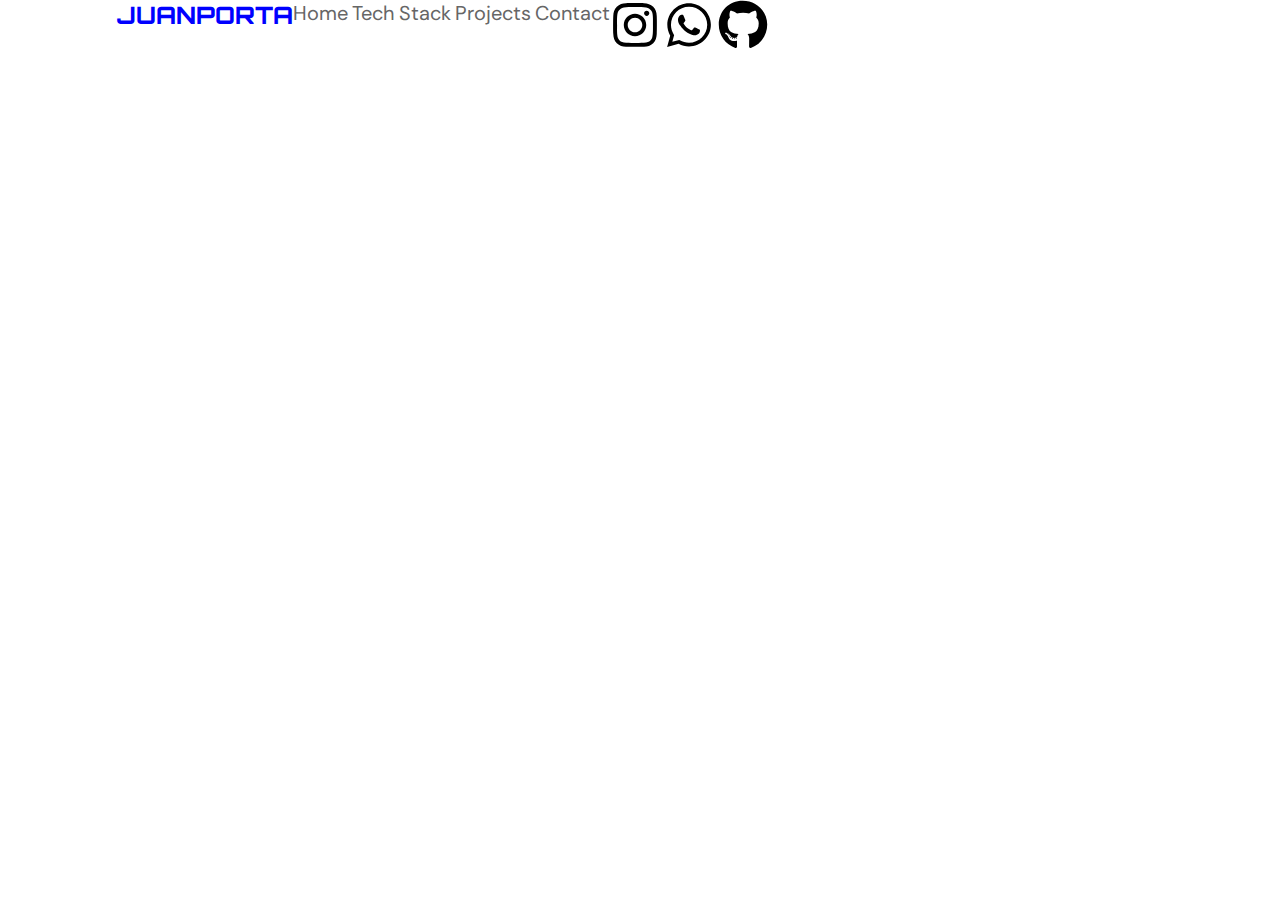
==== ejercicioFinal/index.html @ ff3da20d "empezando el ultimo proyecto" ====
<!DOCTYPE html>
<html lang="en">
<head>
    <meta charset="UTF-8">
    <meta name="viewport" content="width=device-width, initial-scale=1.0">
    <link rel="stylesheet" href="style.css">
    <title>Portfolio - Juan Cruz Porta Cortina</title>
</head>
<body>
    <div class="main">
        <header>
            <span class="logo">JUANPORTA</span>
            <div class="links-box">
                <span class="link">Home</span>
                <span class="link">Tech Stack</span>
                <span class="link">Projects</span>
                <span class="link">Contact</span>
            </div>
            <div class="social-medias-box">
                <img class="social-media" src="instagram-icon.svg" alt="">
                <img class="social-media" src="whatsapp-icon.svg" alt="">
                <img class="social-media" src="github-icon.svg" alt="" >
            </div>
        </header>
        <div class="greeting-box">
           
        </div>
    </div>

</body>
</html>
---- ejercicioFinal/style.css ----
@import url("https://fonts.googleapis.com/css2?family=DM+Sans:ital,opsz,wght@0,9..40,100..1000;1,9..40,100..1000&display=swap");
@import url("https://fonts.googleapis.com/css2?family=DM+Sans:ital,opsz,wght@0,9..40,100..1000;1,9..40,100..1000&family=Poppins:ital,wght@0,100;0,200;0,300;0,400;0,500;0,600;0,700;0,800;0,900;1,100;1,200;1,300;1,400;1,500;1,600;1,700;1,800;1,900&display=swap");
@import url('https://fonts.googleapis.com/css2?family=Geist+Mono:wght@100..900&family=Kanit:ital,wght@0,100;0,200;0,300;0,400;0,500;0,600;0,700;0,800;0,900;1,100;1,200;1,300;1,400;1,500;1,600;1,700;1,800;1,900&family=Orbitron:wght@400..900&family=Oxygen:wght@300&display=swap');
html, body {
 margin: 0;
 height: 100%;
 word-wrap: break-word;
 box-sizing: border-box;
 font-family: "Poppins", sans-serif;
 font-size: 16px;
}

header{
    display: flex;
    margin-left: 7.3125rem; 
    width: 112.6875rem;
}

.logo{
    font-family: "Orbitron", sans-serif;
    font-weight: 800;
    color: blue;
    font-size: 1.5rem;
}

.link{
    font-family: "DM Sans";
    font-size: 1.25rem;
    color: #666;
}

.social-media{
    width: 3.125rem;
    height: 3.125rem;
}
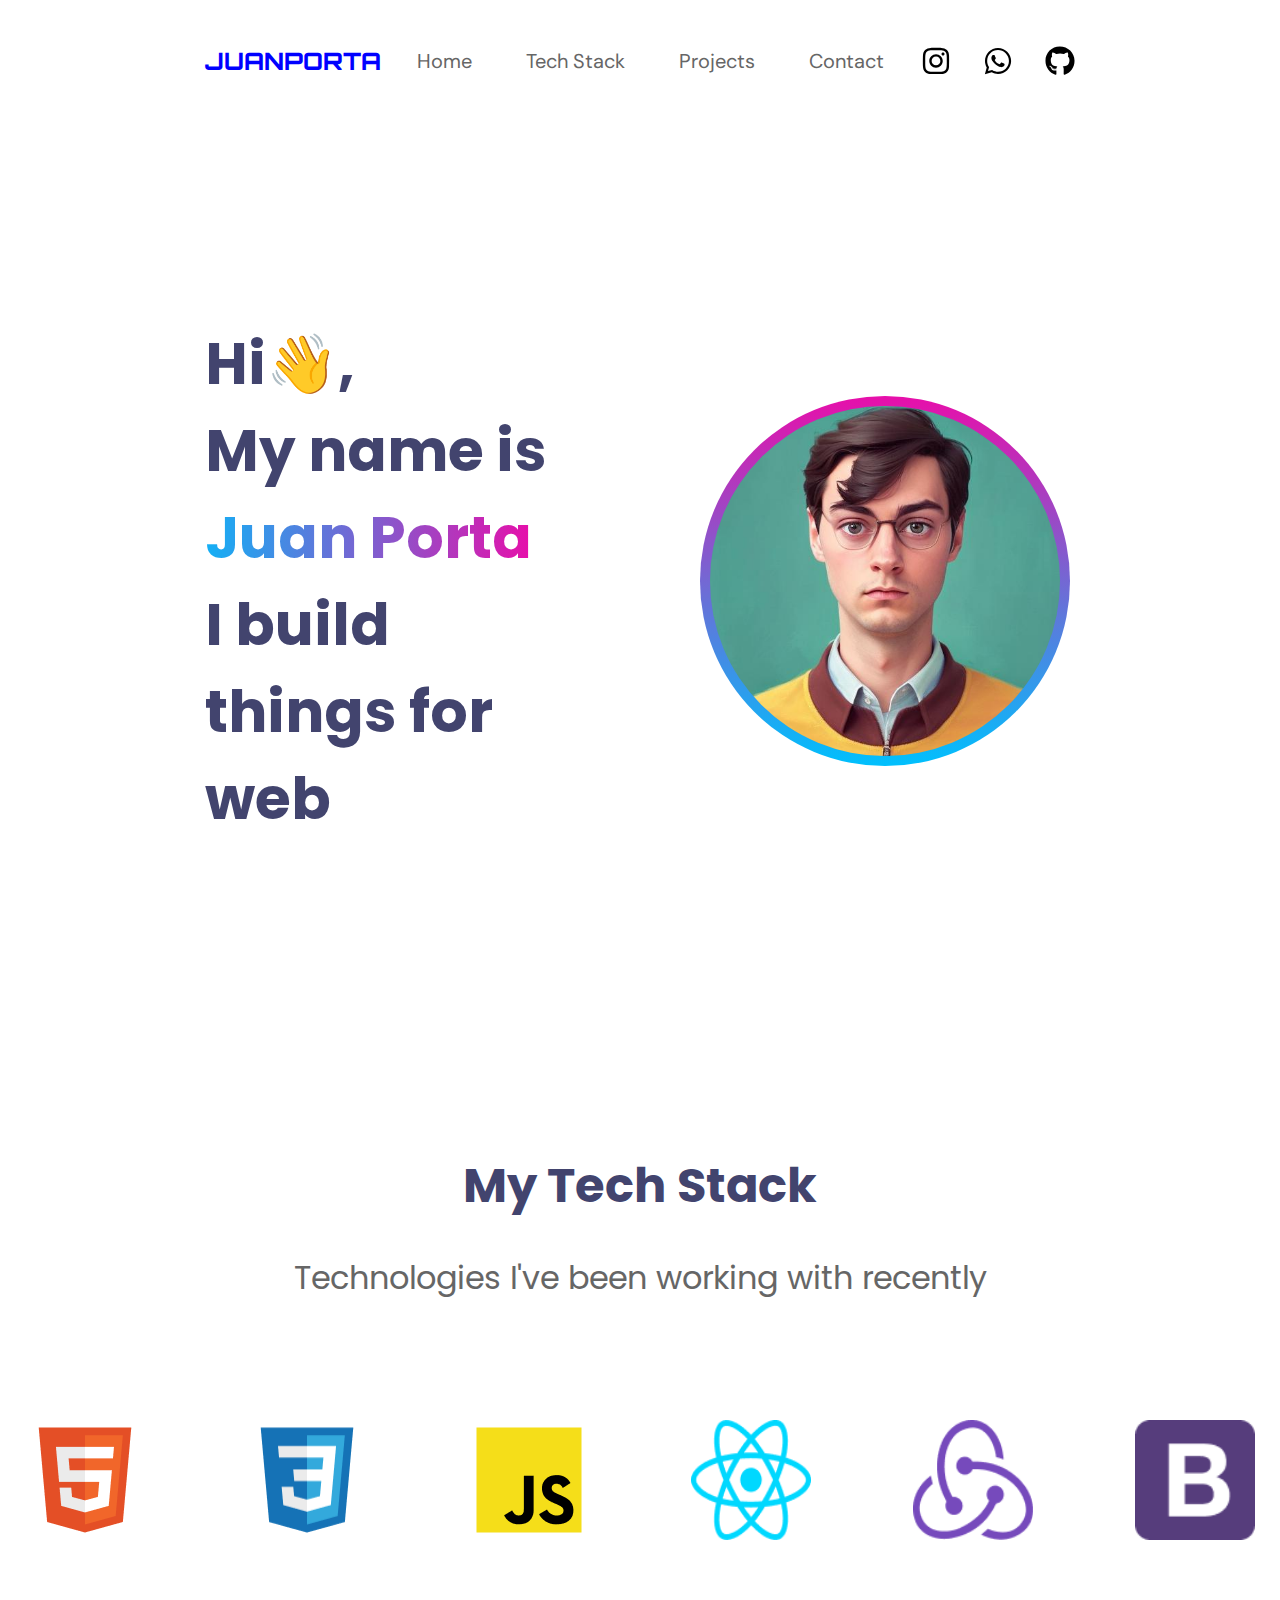
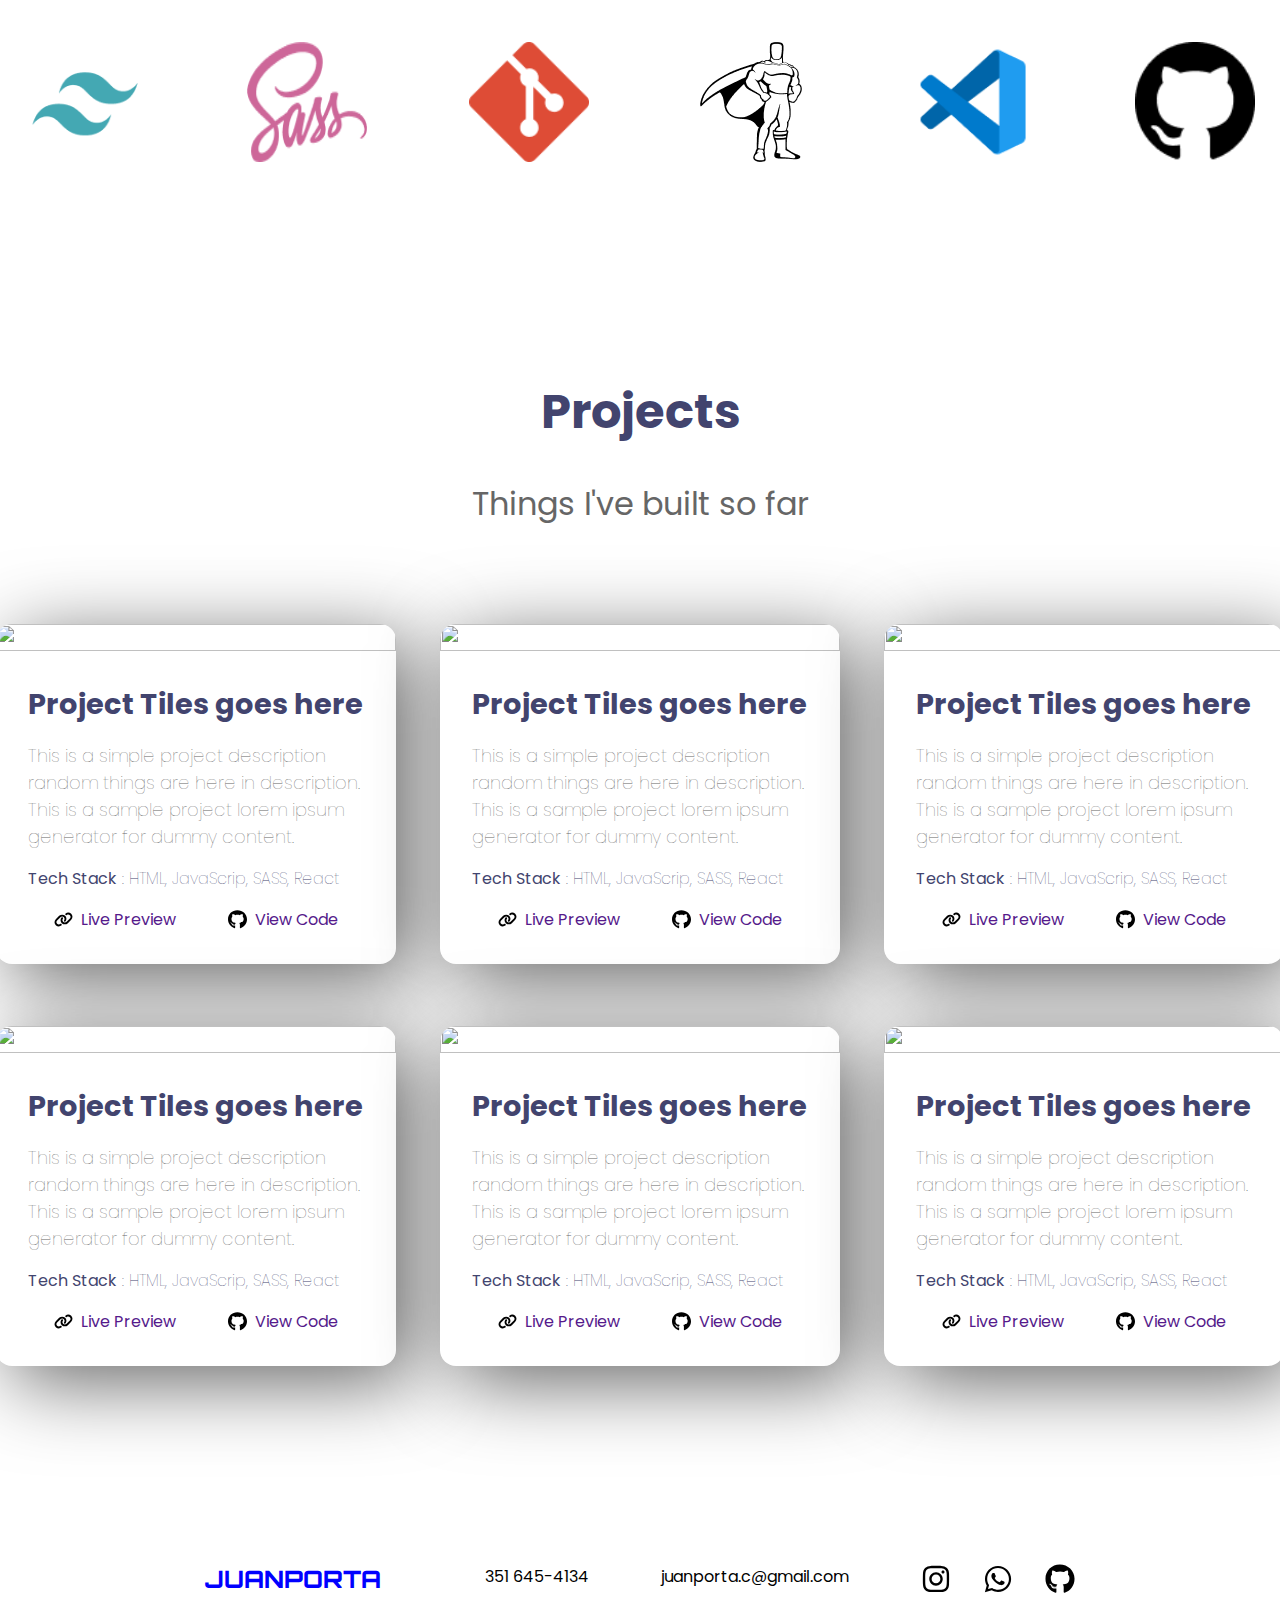
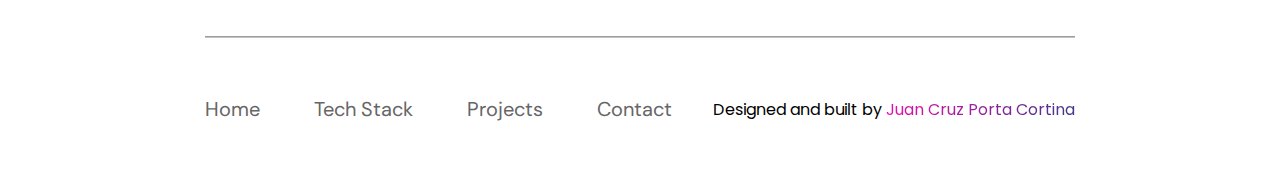
==== commit 833cd12b: "99% terminada" ====
--- a/ejercicioFinal/index.html
+++ b/ejercicioFinal/index.html
@@ -7,14 +7,15 @@
     <title>Portfolio - Juan Cruz Porta Cortina</title>
 </head>
 <body>
+    <div class="box">
     <div class="main">
         <header>
-            <span class="logo">JUANPORTA</span>
+            <span class="text-logo" id="home">JUANPORTA</span>
             <div class="links-box">
-                <span class="link">Home</span>
-                <span class="link">Tech Stack</span>
-                <span class="link">Projects</span>
-                <span class="link">Contact</span>
+                <a href="#home"><span class="link">Home</span></a>
+                <a href="#stack"><span class="link">Tech Stack</span></a>
+                <a href="#projects"><span class="link">Projects</span></a>
+                <a href="#contact"><span class="link">Contact</span></a>
             </div>
             <div class="social-medias-box">
                 <img class="social-media" src="instagram-icon.svg" alt="">
@@ -23,9 +24,177 @@
             </div>
         </header>
         <div class="greeting-box">
-           
-        </div>
-    </div>
-
+           <span class="greet-text">Hi👋,<br/> My name is <br/> <span class="fade-text">Juan Porta </span><br/> I build things for web</span>
+           <img src="logos/profile.jpg" alt="">
+        </div>
+    </div>
+    <div class="stack">
+        <div class="title-box">
+            <span class="title" id="stack">My Tech Stack</span>
+            <span class="subtitle">Technologies I've been working with recently</span>
+        </div>
+        <div class="logos-box">
+            <img src="logos/logo-html.png" alt="" class="logo">
+            <img src="logos/logo-css.png" alt="" class="logo">
+            <img src="logos/logo-js.png" alt="" class="logo">
+            <img src="logos/logo-react.png" alt="" class="logo">
+            <img src="logos/logo-redux.png" alt="" class="logo">
+            <img src="logos/logo-bootstrap.png" alt="" class="logo">
+            <img src="logos/logo-tailwind.png" alt="" class="logo">
+            <img src="logos/logo-sass.png" alt="" class="logo">
+            <img src="logos/logo-git.png" alt="" class="logo">
+            <img src="logos/logo-cib-greensock.png" alt="" class="logo">
+            <img src="logos/logo-vscode.png" alt="" class="logo">
+            <img src="logos/logo-github-fill.png" alt="" class="logo">
+        </div>
+    </div>
+    <div class="projects" id="projects">
+        <div class="title-box">
+            <span class="title">Projects</span>
+            <span class="subtitle">Things I've built so far</span>
+        </div>
+        <div class="cards-box">
+            <div class="card">
+                <img src="https://static.vecteezy.com/system/resources/previews/001/987/860/non_2x/abstract-futuristic-particle-lines-mesh-on-blue-background-with-light-effect-technology-concept-free-vector.jpg" alt="">
+                <div class="information-box">
+                    <span class="card-title">Project Tiles goes here</span>
+                    <span class="card-info">This is a simple project description random things are here in description. This is a sample project lorem ipsum generator for dummy content.</span>
+                    <span class="card-stack"><span>Tech Stack</span> : HTML, JavaScrip, SASS, React</span>
+                    <div class="card-links">
+                        <div class="card-link">
+                            <img src="link-solid.svg" alt="">
+                            <a class="link-text" href="">Live Preview</a>
+                        </div>
+                        <div class="card-link">
+                            <img src="github-icon.svg" alt="">
+                            <a class="link-text" href="">View Code</a>
+                        </div>
+                    </div>
+                </div>
+            </div>
+            <div class="card">
+                <img src="https://encrypted-tbn0.gstatic.com/images?q=tbn:ANd9GcSGeMEyRFWdSa0vqM56aY9g0z6sKbcXD46imQ&s" alt="">
+                <div class="information-box">
+                    <span class="card-title">Project Tiles goes here</span>
+                    <span class="card-info">This is a simple project description random things are here in description. This is a sample project lorem ipsum generator for dummy content.</span>
+                    <span class="card-stack"><span>Tech Stack</span> : HTML, JavaScrip, SASS, React</span>
+                    <div class="card-links">
+                        <div class="card-link">
+                            <img src="link-solid.svg" alt="">
+                            <a class="link-text" href="">Live Preview</a>
+                        </div>
+                        <div class="card-link">
+                            <img src="github-icon.svg" alt="">
+                            <a class="link-text" href="">View Code</a>
+                        </div>
+                    </div>
+                </div>
+            </div>
+            <div class="card">
+                <img src="https://encrypted-tbn0.gstatic.com/images?q=tbn:ANd9GcSzV4JQ6K_l02_bPGGztPkz91lEAQ0lijvC7g&s" alt="">
+                <div class="information-box">
+                    <span class="card-title">Project Tiles goes here</span>
+                    <span class="card-info">This is a simple project description random things are here in description. This is a sample project lorem ipsum generator for dummy content.</span>
+                    <span class="card-stack"><span>Tech Stack</span> : HTML, JavaScrip, SASS, React</span>
+                    <div class="card-links">
+                        <div class="card-link">
+                            <img src="link-solid.svg" alt="">
+                            <a class="link-text" href="">Live Preview</a>
+                        </div>
+                        <div class="card-link">
+                            <img src="github-icon.svg" alt="">
+                            <a class="link-text" href="">View Code</a>
+                        </div>
+                    </div>
+                </div>
+            </div>
+            <div class="card">
+                <img src="https://encrypted-tbn0.gstatic.com/images?q=tbn:ANd9GcSt3O8Mpm7jPO0AyqJ_8v_pT4Jbou1Xglwwpg&s" alt="">
+                <div class="information-box">
+                    <span class="card-title">Project Tiles goes here</span>
+                    <span class="card-info">This is a simple project description random things are here in description. This is a sample project lorem ipsum generator for dummy content.</span>
+                    <span class="card-stack"><span>Tech Stack</span> : HTML, JavaScrip, SASS, React</span>
+                    <div class="card-links">
+                        <div class="card-link">
+                            <img src="link-solid.svg" alt="">
+                            <a class="link-text" href="">Live Preview</a>
+                        </div>
+                        <div class="card-link">
+                            <img src="github-icon.svg" alt="">
+                            <a class="link-text" href="">View Code</a>
+                        </div>
+                    </div>
+                </div>
+            </div>
+            <div class="card">
+                <img src="https://encrypted-tbn0.gstatic.com/images?q=tbn:ANd9GcRYf2-JHVBxjqS33imqWPRLv0d6ZtI2wjVWRQ&s" alt="">
+                <div class="information-box">
+                    <span class="card-title">Project Tiles goes here</span>
+                    <span class="card-info">This is a simple project description random things are here in description. This is a sample project lorem ipsum generator for dummy content.</span>
+                    <span class="card-stack"><span>Tech Stack</span> : HTML, JavaScrip, SASS, React</span>
+                    <div class="card-links">
+                        <div class="card-link">
+                            <img src="link-solid.svg" alt="">
+                            <a class="link-text" href="">Live Preview</a>
+                        </div>
+                        <div class="card-link">
+                            <img src="github-icon.svg" alt="">
+                            <a class="link-text" href="">View Code</a>
+                        </div>
+                    </div>
+                </div>
+            </div>
+            <div class="card">
+                <img src="https://encrypted-tbn0.gstatic.com/images?q=tbn:ANd9GcQU4ydLd0MX074H-zJULAYcFothAe9VjnMkbQ&s" alt="">
+                <div class="information-box">
+                    <span class="card-title">Project Tiles goes here</span>
+                    <span class="card-info">This is a simple project description random things are here in description. This is a sample project lorem ipsum generator for dummy content.</span>
+                    <span class="card-stack"><span>Tech Stack</span> : HTML, JavaScrip, SASS, React</span>
+                    <div class="card-links">
+                        <div class="card-link">
+                            <img src="link-solid.svg" alt="">
+                            <a class="link-text" href="">Live Preview</a>
+                        </div>
+                        <div class="card-link">
+                            <img src="github-icon.svg" alt="">
+                            <a class="link-text" href="">View Code</a>
+                        </div>
+                    </div>
+                </div>
+            </div>
+        </div>
+        <div class="footer" id="contact">
+            <footer>
+                <div class="up">
+                    <div class="footer-logo">
+                        <span class="text-logo">JUANPORTA</span>
+                    </div>
+                    <div class="footer-information">
+                        <span>351 645-4134</span>
+                        <span>juanporta.c@gmail.com</span>
+                        <div class="social-medias-box">
+                            <img class="social-media" src="instagram-icon.svg" alt="">
+                            <img class="social-media" src="whatsapp-icon.svg" alt="">
+                            <img class="social-media" src="github-icon.svg" alt="" >
+                        </div>
+                    </div>
+                </div>
+                <div class="down">
+                    <div class="footer-links">
+                        <div class="links-box">
+                            <a href="#home"><span class="link">Home</span></a>
+                            <a href="#stack"><span class="link">Tech Stack</span></a>
+                            <a href="#projects"><span class="link">Projects</span></a>
+                            <a href="#contact"><span class="link">Contact</span></a>
+                        </div>
+                    </div>
+                    <div class="extra-info">
+                        <span>Designed and built by <span>Juan Cruz Porta Cortina</span></span>
+                    </div>
+                </div>
+            </footer>
+        </div>
+    </div>
+    </div>
 </body>
 </html>--- a/ejercicioFinal/style.css
+++ b/ejercicioFinal/style.css
@@ -1,36 +1,303 @@
 @import url("https://fonts.googleapis.com/css2?family=DM+Sans:ital,opsz,wght@0,9..40,100..1000;1,9..40,100..1000&display=swap");
 @import url("https://fonts.googleapis.com/css2?family=DM+Sans:ital,opsz,wght@0,9..40,100..1000;1,9..40,100..1000&family=Poppins:ital,wght@0,100;0,200;0,300;0,400;0,500;0,600;0,700;0,800;0,900;1,100;1,200;1,300;1,400;1,500;1,600;1,700;1,800;1,900&display=swap");
 @import url('https://fonts.googleapis.com/css2?family=Geist+Mono:wght@100..900&family=Kanit:ital,wght@0,100;0,200;0,300;0,400;0,500;0,600;0,700;0,800;0,900;1,100;1,200;1,300;1,400;1,500;1,600;1,700;1,800;1,900&family=Orbitron:wght@400..900&family=Oxygen:wght@300&display=swap');
+
+:root{
+    /* 93.90625vw First Option */
+    /* 70vw Second Option */
+    /* 68vw Most Feasible Option*/
+    --main-box-size: 68vw;
+}
 html, body {
  margin: 0;
- height: 100%;
  word-wrap: break-word;
  box-sizing: border-box;
  font-family: "Poppins", sans-serif;
  font-size: 16px;
 }
+.box{
+    display: flex;
+    flex-direction: column;
+    justify-content: center;
+    align-items: center;
+    width: 100vw;
+}
+a{
+    text-decoration: none;
+}
+
+.main{
+    width: 100vw;
+    display: flex;
+    flex-direction: column;
+    align-items: center;
+    gap: 15.25rem;
+    justify-content: center;
+    margin-top: 2.875rem;
+    margin-bottom: 14.25rem;
+}
 
 header{
     display: flex;
-    margin-left: 7.3125rem; 
-    width: 112.6875rem;
-}
-
-.logo{
+    width: var(--main-box-size);
+    justify-content: space-between;
+    align-items: center;
+}
+
+.text-logo{
     font-family: "Orbitron", sans-serif;
     font-weight: 800;
     color: blue;
     font-size: 1.5rem;
+    transition: all 1s ease;
+}
+
+.links-box{
+    display: flex;
+    justify-content: center;
+    align-items: center;
+    gap: 3.375rem;
 }
 
 .link{
     font-family: "DM Sans";
     font-size: 1.25rem;
     color: #666;
+    user-select: none;
+    transition: all .3s;
+}
+.link:hover{
+    cursor: pointer;
+    color: #000;
+    transition: all .3s;
 }
 
 .social-media{
-    width: 3.125rem;
-    height: 3.125rem;
-}
-
+    width: 1.875rem;
+    height: 1.875rem;
+}
+
+.social-medias-box{
+    display: flex;
+    justify-content: center;
+    align-items: center;
+    gap: 2rem;
+}
+
+
+.greeting-box{
+    display: flex;
+    width: var(--main-box-size);
+    justify-content: space-between;
+    align-items: center;
+    gap: 7.5rem;
+    font-size: 3.625rem;
+    font-family: "Poppins", sans-serif;
+    font-weight: bold;
+    color: #42446E;
+    line-height: -.0625rem;
+}
+
+.greeting-box img{
+    width: 21.875rem;
+    height: 21.875rem;
+    border-radius: 50%;
+    padding: 10px;
+    background: linear-gradient(to bottom, #E70FAA, #00C0FD);
+    display: inline-block;
+    background-clip: padding-box;
+    border: 5px solid transparent;
+}
+
+.fade-text{
+    background: linear-gradient(to right, #13B0F5, #E70FAA);
+    -webkit-background-clip: text;
+    -webkit-text-fill-color: transparent;
+}
+
+.stack{
+    display: flex;
+    flex-direction: column;
+    justify-content: center;
+    align-items: center;
+    margin-top: 5rem;
+    gap: 7.375rem;
+    margin-bottom: 7rem;
+    transition: all 1s ease;
+
+}
+
+.title-box{
+    display: flex;
+    flex-direction: column;
+    gap: 2rem;
+    justify-content: center;
+    align-items: center;
+}
+
+.title{
+    font-family: "Poppins";
+    font-weight: bold;
+    font-size: 3rem;
+    color: #42446E;
+}
+.subtitle{
+    font-family: "Poppins";
+    font-size: 2rem;
+    color: #666;
+}
+
+.logos-box{
+    
+    display: grid;
+    grid-template-columns: repeat(6,1fr);
+    grid-template-rows: 1fr 1fr;
+    gap: 6.375rem ;
+}
+
+.logo{
+    width: 7.5rem;
+    height: 7.5rem;
+}
+
+.projects{
+    margin-top: 6.375rem;
+    display: flex;
+    flex-direction: column;
+    align-items: center;
+    justify-content: center;
+    gap: 6rem;
+    transition: all 1s ease;
+
+}
+
+.cards-box{
+    display: grid;
+    grid-template-columns: 25rem 25rem 25rem;
+    grid-template-rows: 1fr 1fr;
+
+    gap:3.875rem 2.75rem;
+}
+
+.card{
+    display: flex;
+    flex-direction: column;
+    border-radius: 1rem;
+    background-color: white;
+    box-shadow: 1rem 1rem 5rem #666;
+    overflow: hidden;
+    box-sizing: content-box;
+}
+
+.card img{
+    height: 100%;
+    width: 100%;
+    object-fit: cover;
+}
+
+.information-box{
+    display: flex;
+    flex-direction: column;
+    width: 25rem;
+    gap: 1rem;
+    box-sizing: border-box;
+    padding: 2rem;
+}
+
+.card-title{
+    font-family: "Poppins", sans-serif;
+    font-size: 1.8rem;
+    color: #42446E;
+    font-weight: bold;
+    text-align: justify;
+}
+
+.card-info{
+    font-family: "Poppins", sans-serif;
+    font-size: 1.125rem;
+    color: #666;
+    font-weight: lighter;
+}
+
+.card-stack{
+    font-family: "Poppins", sans-serif;
+    font-size: 1rem;
+    color: #42446E;
+    font-weight: lighter;
+    text-align: justify;
+    
+}
+.card-stack span{
+    font-weight: normal;
+}
+
+.card-link{
+    display: flex;
+    justify-content: center;
+    align-items: center;
+    gap: .5rem;
+    color: #000;
+    
+}
+.card-links{
+    display: flex;
+    width: 100%;
+    justify-content: space-around;
+    align-items: center;
+
+}
+
+.card-link img{
+    width: 1.2rem;
+    height: 1.2rem;
+    object-fit: contain;
+}
+
+
+.footer{
+    display: flex;
+    flex-direction: column;
+    justify-content: center;
+    align-items: center;
+    width: var(--main-box-size);
+    transition: all 1s ease;
+
+}
+
+.up{
+    display: flex;
+    margin-top: 6.375rem;
+    align-items: center;
+    justify-content: space-between;
+    width: var(--main-box-size);
+    padding-bottom: 2.625rem;
+    box-shadow: 0 .1rem 0 #9c9c9c;
+    .footer-logo{
+        display: flex;
+        justify-content: start;
+    }
+
+    .footer-information{
+        display: flex;
+        justify-content: center;
+        gap: 4.5rem;
+    }
+    
+}
+
+.down{
+    display: flex;
+    align-items: center;
+    justify-content: space-between;
+    margin-bottom: 3.75rem;
+    margin-top: 3.75rem;
+    .extra-info{
+        span{
+            span{
+                background: linear-gradient(to right, #E70FAA, #41378c);
+                -webkit-background-clip: text;
+                -webkit-text-fill-color: transparent;
+            }
+        }
+    }
+}
